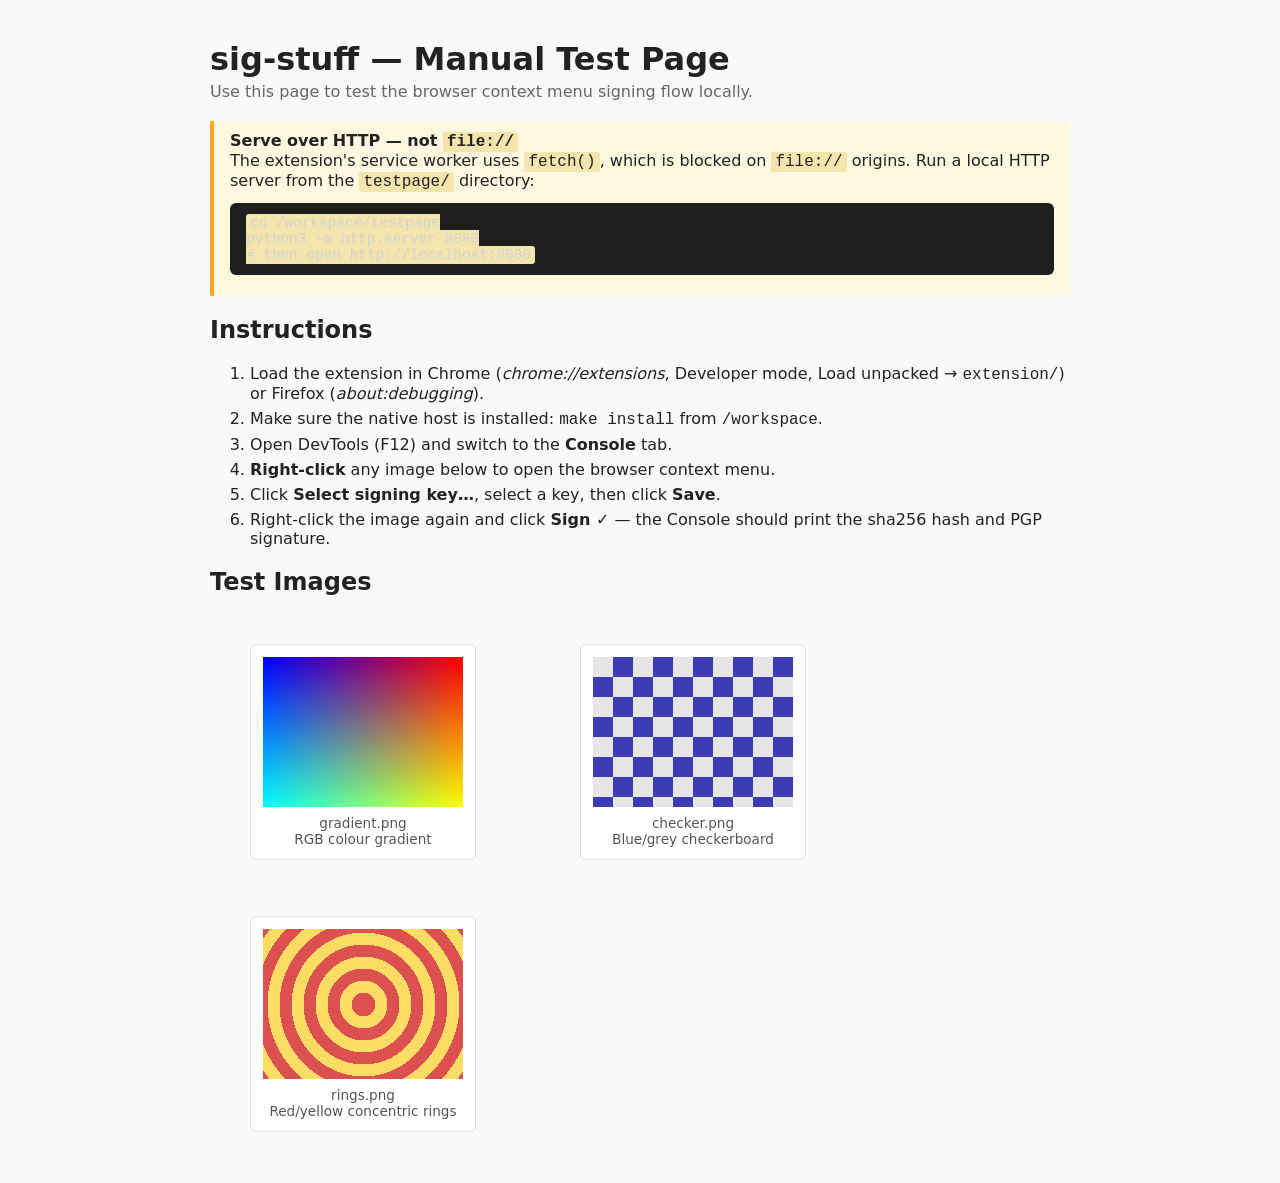
==== testpage/index.html @ c65c9ac4 "WIP: functional plugin and signer, functional test server in .devcontainer" ====
<!DOCTYPE html>
<html lang="en">
<head>
  <meta charset="UTF-8">
  <meta name="viewport" content="width=device-width, initial-scale=1.0">
  <title>sig-stuff Manual Test Page</title>
  <style>
    body {
      font-family: system-ui, sans-serif;
      max-width: 860px;
      margin: 40px auto;
      padding: 0 20px;
      color: #222;
      background: #f9f9f9;
    }
    h1 { margin-bottom: 4px; }
    .subtitle { color: #666; margin-top: 0; }
    .notice {
      background: #fff8e1;
      border-left: 4px solid #f9a825;
      padding: 10px 16px;
      margin: 20px 0;
      border-radius: 2px;
    }
    .notice code { background: #f3e5ab; padding: 1px 4px; border-radius: 3px; }
    ol li { margin-bottom: 6px; }
    .images {
      display: flex;
      gap: 24px;
      margin: 32px 0;
      flex-wrap: wrap;
    }
    .image-card {
      background: #fff;
      border: 1px solid #ddd;
      border-radius: 6px;
      padding: 12px;
      text-align: center;
    }
    .image-card img {
      display: block;
      width: 200px;
      height: 150px;
    }
    .image-card figcaption {
      margin-top: 8px;
      font-size: 0.85em;
      color: #555;
    }
    pre {
      background: #1e1e1e;
      color: #d4d4d4;
      padding: 12px 16px;
      border-radius: 6px;
      overflow-x: auto;
      font-size: 0.9em;
    }
    code { font-family: "Fira Mono", "Consolas", monospace; }
  </style>
</head>
<body>
  <h1>sig-stuff — Manual Test Page</h1>
  <p class="subtitle">Use this page to test the browser context menu signing flow locally.</p>

  <div class="notice">
    <strong>Serve over HTTP — not <code>file://</code></strong><br>
    The extension's service worker uses <code>fetch()</code>, which is blocked on
    <code>file://</code> origins. Run a local HTTP server from the
    <code>testpage/</code> directory:
    <pre><code>cd /workspace/testpage
python3 -m http.server 8080
# then open http://localhost:8080</code></pre>
  </div>

  <h2>Instructions</h2>
  <ol>
    <li>Load the extension in Chrome (<em>chrome://extensions</em>, Developer mode, Load unpacked → <code>extension/</code>) or Firefox (<em>about:debugging</em>).</li>
    <li>Make sure the native host is installed: <code>make install</code> from <code>/workspace</code>.</li>
    <li>Open DevTools (F12) and switch to the <strong>Console</strong> tab.</li>
    <li><strong>Right-click</strong> any image below to open the browser context menu.</li>
    <li>Click <strong>Select signing key…</strong>, select a key, then click <strong>Save</strong>.</li>
    <li>Right-click the image again and click <strong>Sign ✓</strong> — the Console should print the sha256 hash and PGP signature.</li>
  </ol>

  <h2>Test Images</h2>
  <div class="images">
    <figure class="image-card">
      <img src="gradient.png" alt="RGB colour gradient">
      <figcaption>gradient.png<br>RGB colour gradient</figcaption>
    </figure>
    <figure class="image-card">
      <img src="checker.png" alt="Blue/grey checkerboard">
      <figcaption>checker.png<br>Blue/grey checkerboard</figcaption>
    </figure>
    <figure class="image-card">
      <img src="rings.png" alt="Red/yellow concentric rings">
      <figcaption>rings.png<br>Red/yellow concentric rings</figcaption>
    </figure>
  </div>
</body>
</html>
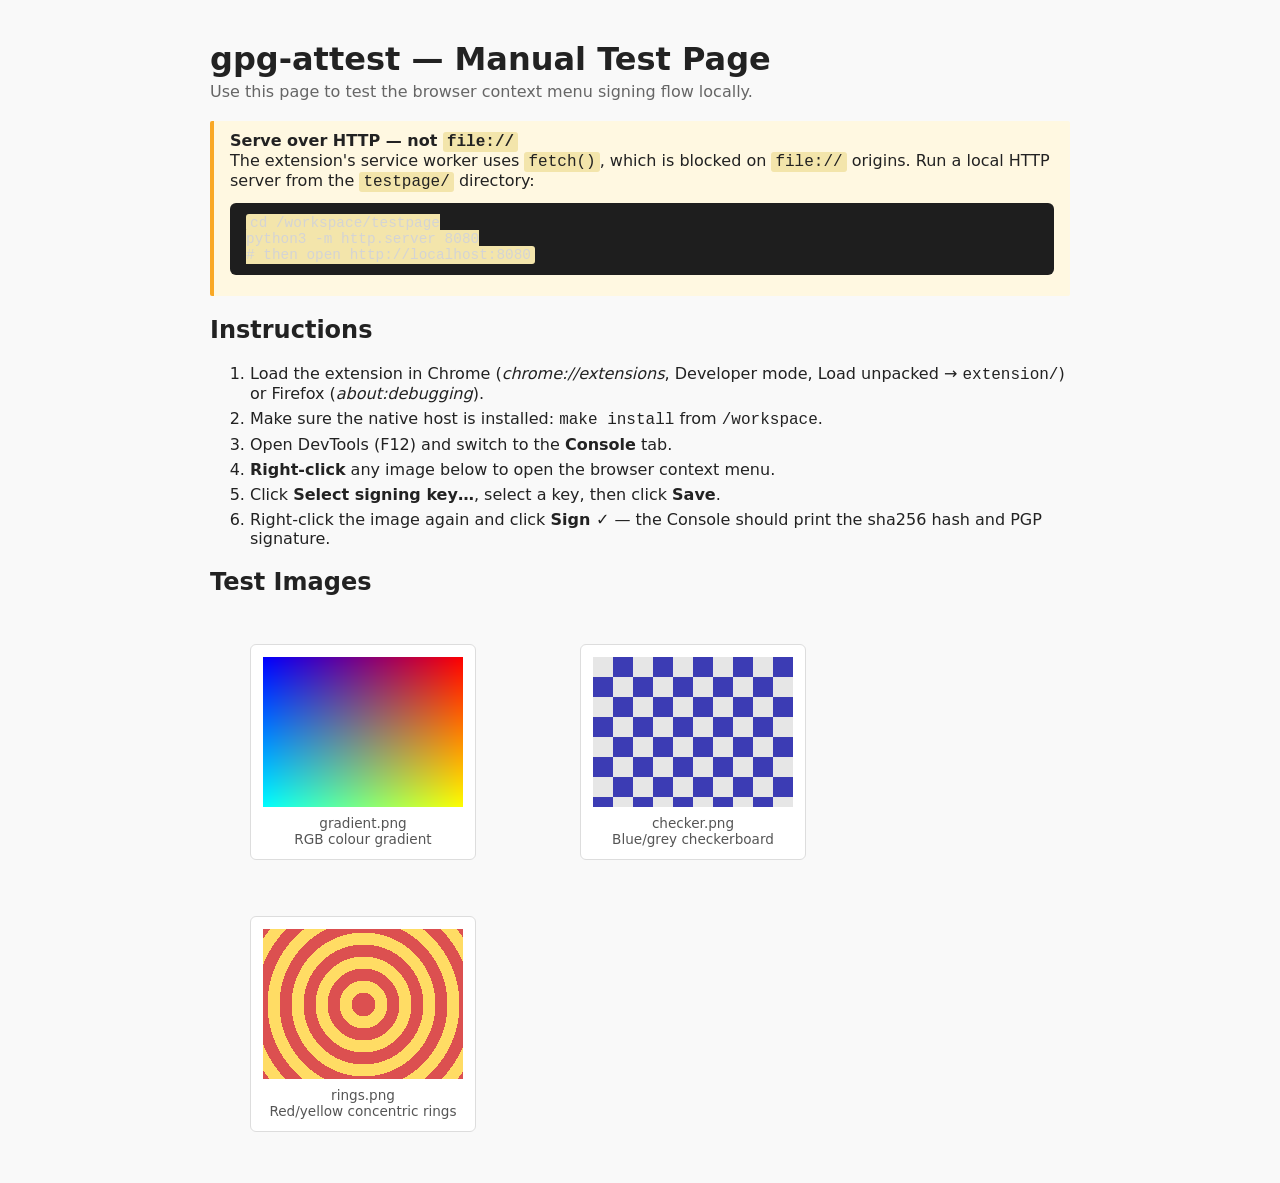
==== commit eec17427: "config: test on :443, to make it as realistic as possible" ====
--- a/testpage/index.html
+++ b/testpage/index.html
@@ -3,7 +3,7 @@
 <head>
   <meta charset="UTF-8">
   <meta name="viewport" content="width=device-width, initial-scale=1.0">
-  <title>sig-stuff Manual Test Page</title>
+  <title>gpg-attest Manual Test Page</title>
   <style>
     body {
       font-family: system-ui, sans-serif;
@@ -59,7 +59,7 @@
   </style>
 </head>
 <body>
-  <h1>sig-stuff — Manual Test Page</h1>
+  <h1>gpg-attest — Manual Test Page</h1>
   <p class="subtitle">Use this page to test the browser context menu signing flow locally.</p>
 
   <div class="notice">
